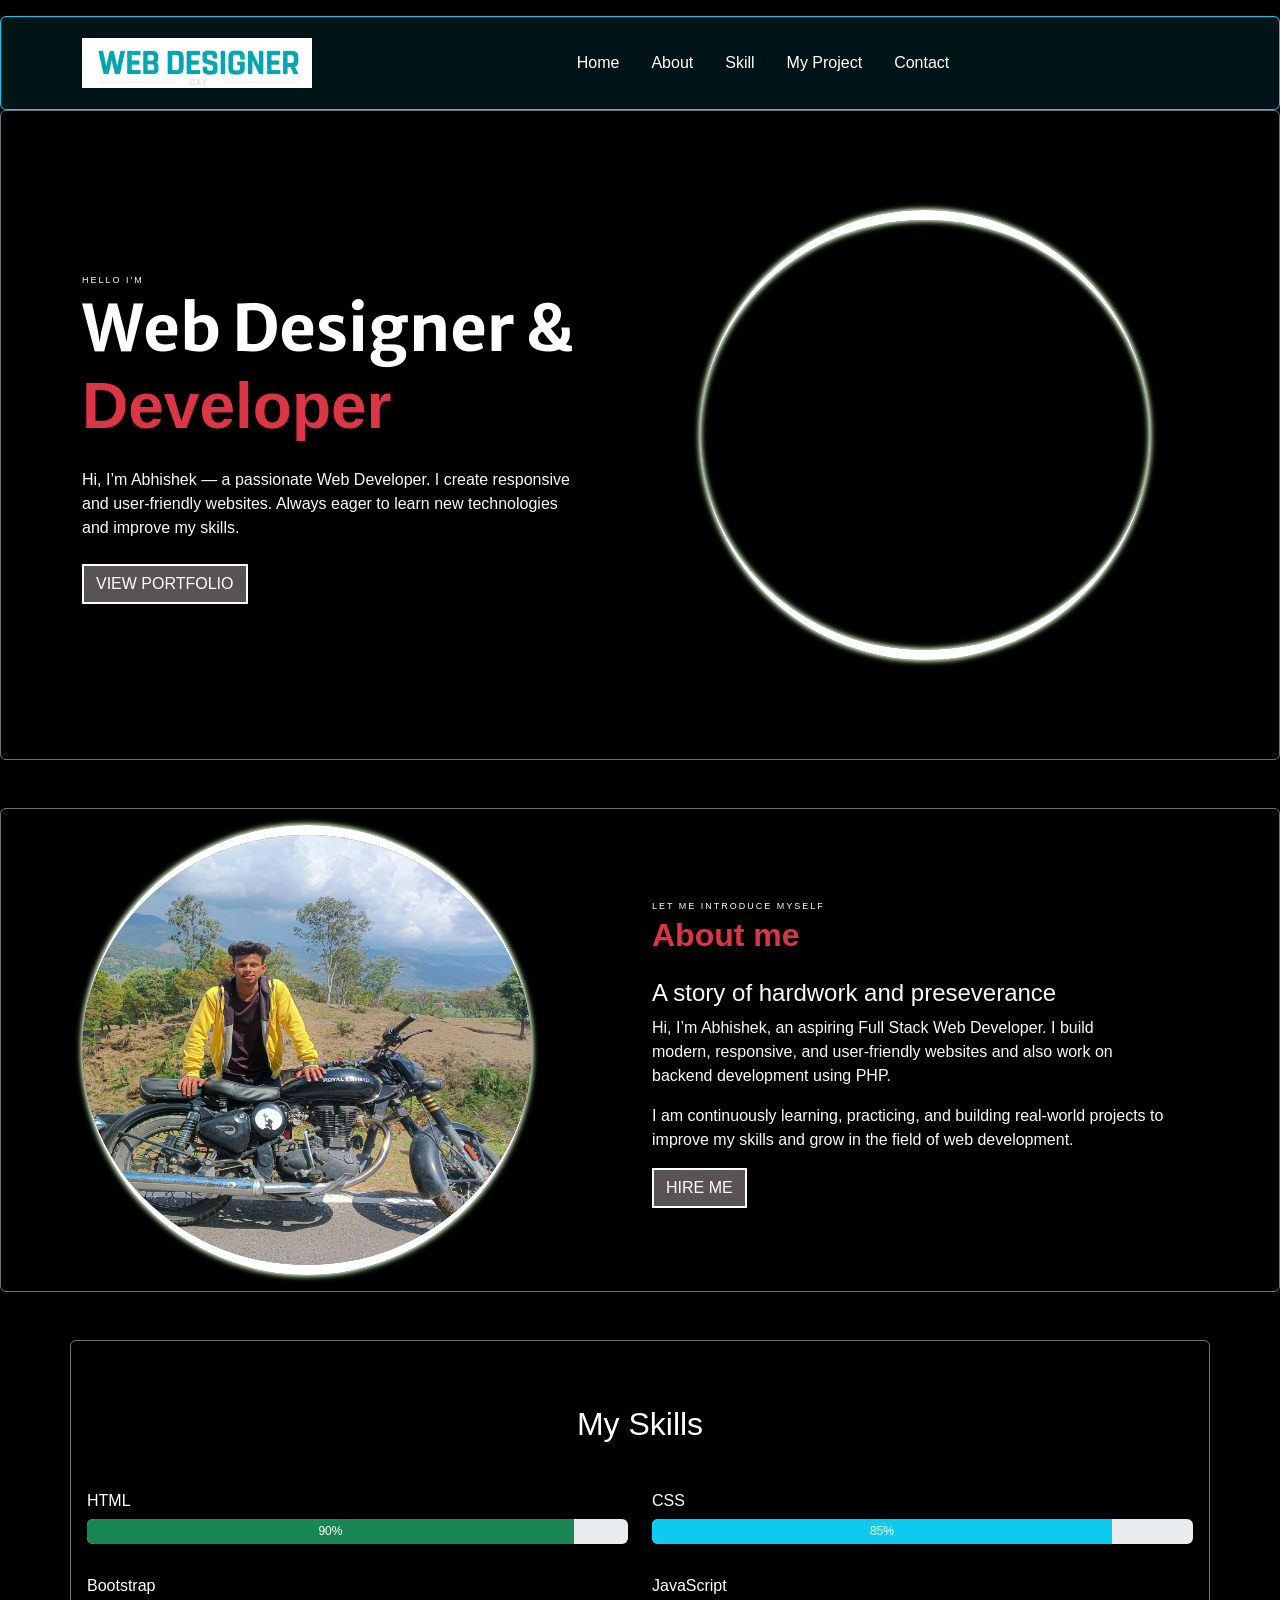
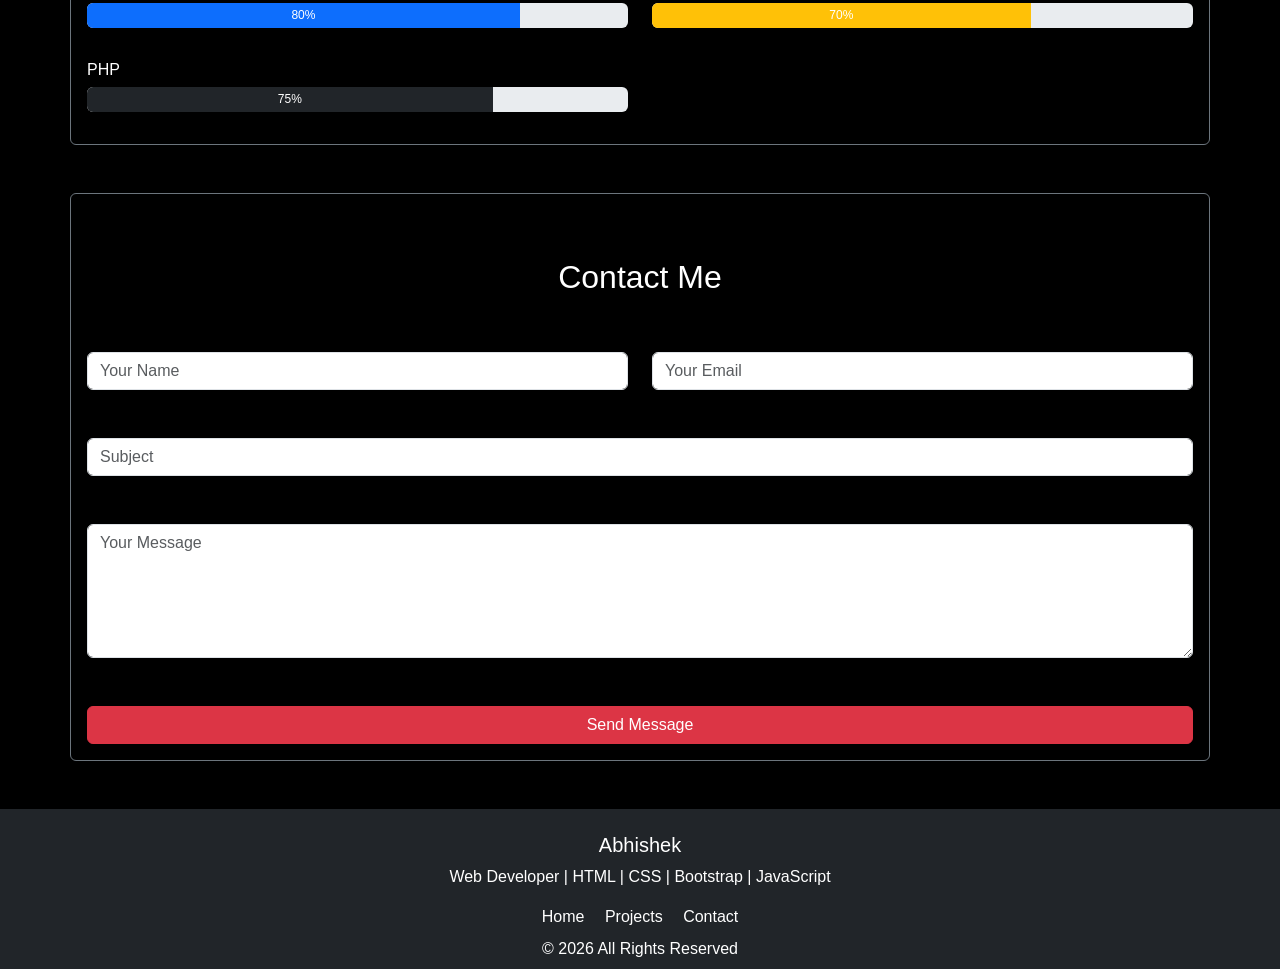
==== index.html @ 6edfe096 "Portfolio" ====
<!DOCTYPE html>
<html lang="en">

<head>
    <meta charset="UTF-8">
    <meta name="viewport" content="width=device-width, initial-scale=1.0">
    <title>Portfolio-Website</title>
    <link href="https://cdn.jsdelivr.net/npm/bootstrap@5.3.8/dist/css/bootstrap.min.css" rel="stylesheet"
        integrity="sha384-sRIl4kxILFvY47J16cr9ZwB07vP4J8+LH7qKQnuqkuIAvNWLzeN8tE5YBujZqJLB" crossorigin="anonymous">
    <link rel="stylesheet" href="style.css">
</head>

<body class="bg-black">

    <!--Navbar start-->
    <nav class="navbar navbar-expand-lg mt-3 py-3 px-3 bg-info bg-opacity-10 border border-1 border-info rounded">
        <div class="container">
            <a class="navbar-brand" href="#">
                <img src="images/logo.png" alt="logo" class="navbar-logo">
            </a>
            <button class="navbar-toggler" type="button" data-bs-toggle="collapse"
                data-bs-target="#navbarSupportedContent" aria-controls="navbarSupportedContent" aria-expanded="false"
                aria-label="Toggle navigation">
                <span class="navbar-toggler-icon shadow-0"></span>
            </button>
            <div class="collapse navbar-collapse" id="navbarSupportedContent">
                <ul class="navbar-nav m-auto mb-2 mb-lg-0 gap-3">
                    <li class="nav-item">
                        <a class="nav-link active text-white" aria-current="page" href="#home">Home</a>
                    </li>
                    <li class="nav-item">
                        <a class="nav-link text-white" href="#about">About</a>
                    </li>

                    <li class="nav-item">
                        <a class="nav-link text-white" href="#skill">Skill</a>
                    </li>
                    <li class="nav-item">
                        <a class="nav-link text-white" href="project.html"> My Project</a>
                    </li>
                    <li class="nav-item">
                        <a class="nav-link text-white" href="#contact">Contact</a>
                    </li>

                </ul>
            </div>
        </div>
    </nav>

    <!--section start-->
    <main>
        <section class="hero-section bg-black d-flex align-items-center border border-1 border-secondary rounded p-3 ">
            <div class="container">
                <div class="row align-items-center gap-5 gap-lg-0">
                    <div class="col-lg-6">
                        <span class="text-white text-uppercase main-txt">Hello I'm</span>
                        <h1 class="text-white fw-bold">Web Designer & <span class="text-danger">Developer</span></h1>
                        <p class="text-light my-4 para">
                            Hi, I’m Abhishek — a passionate Web Developer.
                            I create responsive and user-friendly websites.
                            Always eager to learn new technologies and improve my skills.
                        </p>
                        <a class="btn mybtn rounded-0 text-uppercase" href="#" role="button">View Portfolio</a>

                    </div>
                    <div class="col-lg-6">
                        <div class="image-container mx-auto"></div>
                    </div>
                </div>
            </div>
        </section>

        <section id="about" class="section-container border border-1 border-secondary rounded p-3 mt-5">
            <div class="container">
                <div class="row align-items-center gap-5 gap-lg-0">
                    <div class="col-lg-6 order-last order-lg-first">
                        <img src="images/bike.jpg" alt="About Me" class="about-me">
                    </div>
                    <div class="col-lg-6">
                        <span class="text-white text-uppercase main-txt">Let me introduce myself</span>
                        <h2 class="text-danger fw-bold">About me</h2>
                        <h4 class="text-light mt-4">A story of hardwork and preseverance</h4>
                        <p class="text-light para">
                            Hi, I’m Abhishek, an aspiring Full Stack Web Developer. I build modern, responsive, and
                            user-friendly websites and also work on backend development using PHP.</p>
                        <p class="text-light">
                            I am continuously learning, practicing, and building real-world projects to improve my
                            skills and grow in the field of web development.
                        </p>
                        <a class="btn mybtn rounded-0 text-uppercase" href="#" role="button">Hire Me </a>

                    </div>
                </div>
            </div>
        </section>




        <!--skill section -->

        <section id="skill" class="container mt-5 border border-1 border-secondary rounded p-3 ">
            <h2 class="text-center mb-4 text-white mt-5">My Skills</h2>

            <div class="row">

                <!-- Skill 1 -->
                <div class="col-md-6 mb-3 mt-4">
                    <h6 class="text-white">HTML</h6>
                    <div class="progress" style="height: 25px;">
                        <div class="progress-bar bg-success" style="width: 90%">90%</div>
                    </div>
                </div>

                <!-- Skill 2 -->
                <div class="col-md-6 mb-3 mt-4">
                    <h6 class="text-white">CSS</h6>
                    <div class="progress" style="height: 25px;">
                        <div class="progress-bar bg-info" style="width: 85%">85%</div>
                    </div>
                </div>

                <!-- Skill 3 -->
                <div class="col-md-6 mb-3 mt-3">
                    <h6 class="text-white">Bootstrap</h6>
                    <div class="progress" style="height: 25px;">
                        <div class="progress-bar bg-primary" style="width: 80%">80%</div>
                    </div>
                </div>

                <!-- Skill 4 -->
                <div class="col-md-6 mb-3 mt-3">
                    <h6 class="text-white">JavaScript</h6>
                    <div class="progress" style="height: 25px;">
                        <div class="progress-bar bg-warning" style="width: 70%">70%</div>
                    </div>
                </div>

                <!-- Skill 5 -->
                <div class="col-md-6 mb-3 mt-3">
                    <h6 class="text-white">PHP</h6>
                    <div class="progress" style="height: 25px;">
                        <div class="progress-bar bg-dark" style="width: 75%">75%</div>
                    </div>
                </div>



            </div>
        </section>





        <!--Form Section-->


        <section id="contact" class="container mt-5 border border-1 border-secondary rounded p-3">
            <h2 class="text-center mt-5  text-white">Contact Me</h2>
<form action="https://formsubmit.co/jaswala812@gmail.com" method="POST">

    <div class="row">
        <div class="col-md-6 mt-5">
            <input type="text" name="name" class="form-control" placeholder="Your Name" required>
        </div>

        <div class="col-md-6 mt-5">
            <input type="email" name="email" class="form-control" placeholder="Your Email" required>
        </div>
    </div>

    <div class="mt-5">
        <input type="text" name="subject" class="form-control" placeholder="Subject" required>
    </div>

    <div class="mt-5">
        <textarea name="message" class="form-control" rows="5" placeholder="Your Message" required></textarea>
    </div>

    <!-- 🔥 IMPORTANT hidden inputs -->
    <input type="hidden" name="_captcha" value="false">
    <input type="hidden" name="_template" value="table">
    <input type="hidden" name="_next" value="https://your-site.netlify.app/thankyou.html">

    <button type="submit" class="btn btn-danger w-100 mt-5">Send Message</button>

</form>
        </section>




        <!--footer-->
        <footer class="bg-dark text-white pt-4 pb-2 mt-5">
            <div class="container text-center">

                <h5>Abhishek</h5>
                <p>Web Developer | HTML | CSS | Bootstrap | JavaScript</p>

                <div class="mb-2">
                    <a href="#" class="text-white me-3">Home</a>
                    <a href="#" class="text-white me-3">Projects</a>
                    <a href="#" class="text-white">Contact</a>
                </div>

                <p class="mb-0">© 2026 All Rights Reserved</p>

            </div>
        </footer>
    </main>


    <script src="https://cdn.jsdelivr.net/npm/@popperjs/core@2.11.8/dist/umd/popper.min.js"
        integrity="sha384-I7E8VVD/ismYTF4hNIPjVp/Zjvgyol6VFvRkX/vR+Vc4jQkC+hVqc2pM8ODewa9r"
        crossorigin="anonymous"></script>
    <script src="https://cdn.jsdelivr.net/npm/bootstrap@5.3.8/dist/js/bootstrap.min.js"
        integrity="sha384-G/EV+4j2dNv+tEPo3++6LCgdCROaejBqfUeNjuKAiuXbjrxilcCdDz6ZAVfHWe1Y"
        crossorigin="anonymous"></script>
</body>

</html>
---- style.css ----
@import url('https://fonts.googleapis.com/css2?family=Merriweather+Sans:ital,wght@0,300..800;1,300..800&display=swap');

* {
    font-family: "poppins", sans-serif;
    /* border: 1px solid white;*/
}

li {
    list-style: none;
}

a {
    text-decoration: none;
}



.navbar-logo {
    width: 230px;
    height: 50px;
}

.mybtn {
    border: 2px solid white;
    background: rgb(90, 83, 83);
    color: white;
}

.mybtn:hover {
    background: transparent;
    color: rgb(24, 78, 110);
}

.image-container {

    width: 450px;
    height: 450px;
    border-radius: 50%;
    border-top: 10px solid white;
    border-bottom: 10px solid white;
    background-image: url("images/front.jpg");
    background-position: center;
    background-size: 112%;
    box-shadow: 0 0 5px white, inset 0 0 5px white, 0 0 7px rgb(175, 234, 147), inset 0 0 7px rgb(175, 234, 147)
}

.hero-section {
    height: 650px;
}

h1 {
    font-size: 4rem;
    font-family: "Merriweather Sans", sans-serif;
}

.para {
    max-width: 500px;
}

.main-txt {
    letter-spacing: 2px;
    font-size: 9px;
}

.about-me {
    width: 450px;
    height: 450px;
    border-radius: 50%;
}

.about-me {

    width: 450px;
    height: 450px;
    border-radius: 50%;
    border-top: 10px solid white;
    border-bottom: 10px solid white;
    background-image: url("images/bike.jpg");
    background-position: center;
    background-size: 112%;
    box-shadow: 0 0 5px white, inset 0 0 5px white, 0 0 7px rgb(175, 234, 147), inset 0 0 7px rgb(175, 234, 147)
}

.section-container {
    padding-block: 50px;
}

html {
    scroll-behavior: smooth;
}










@media screen and (max-width: 680px) {
    h1 {
        font-size: 2.8rem;
    }

    .image-container {
        width: 20rem;
        height: 20rem;
    }

    .hero-section {
        min-height: 72vh;
    }

    .about-me {
        width: 20rem;
        height: 20rem;
    }
}
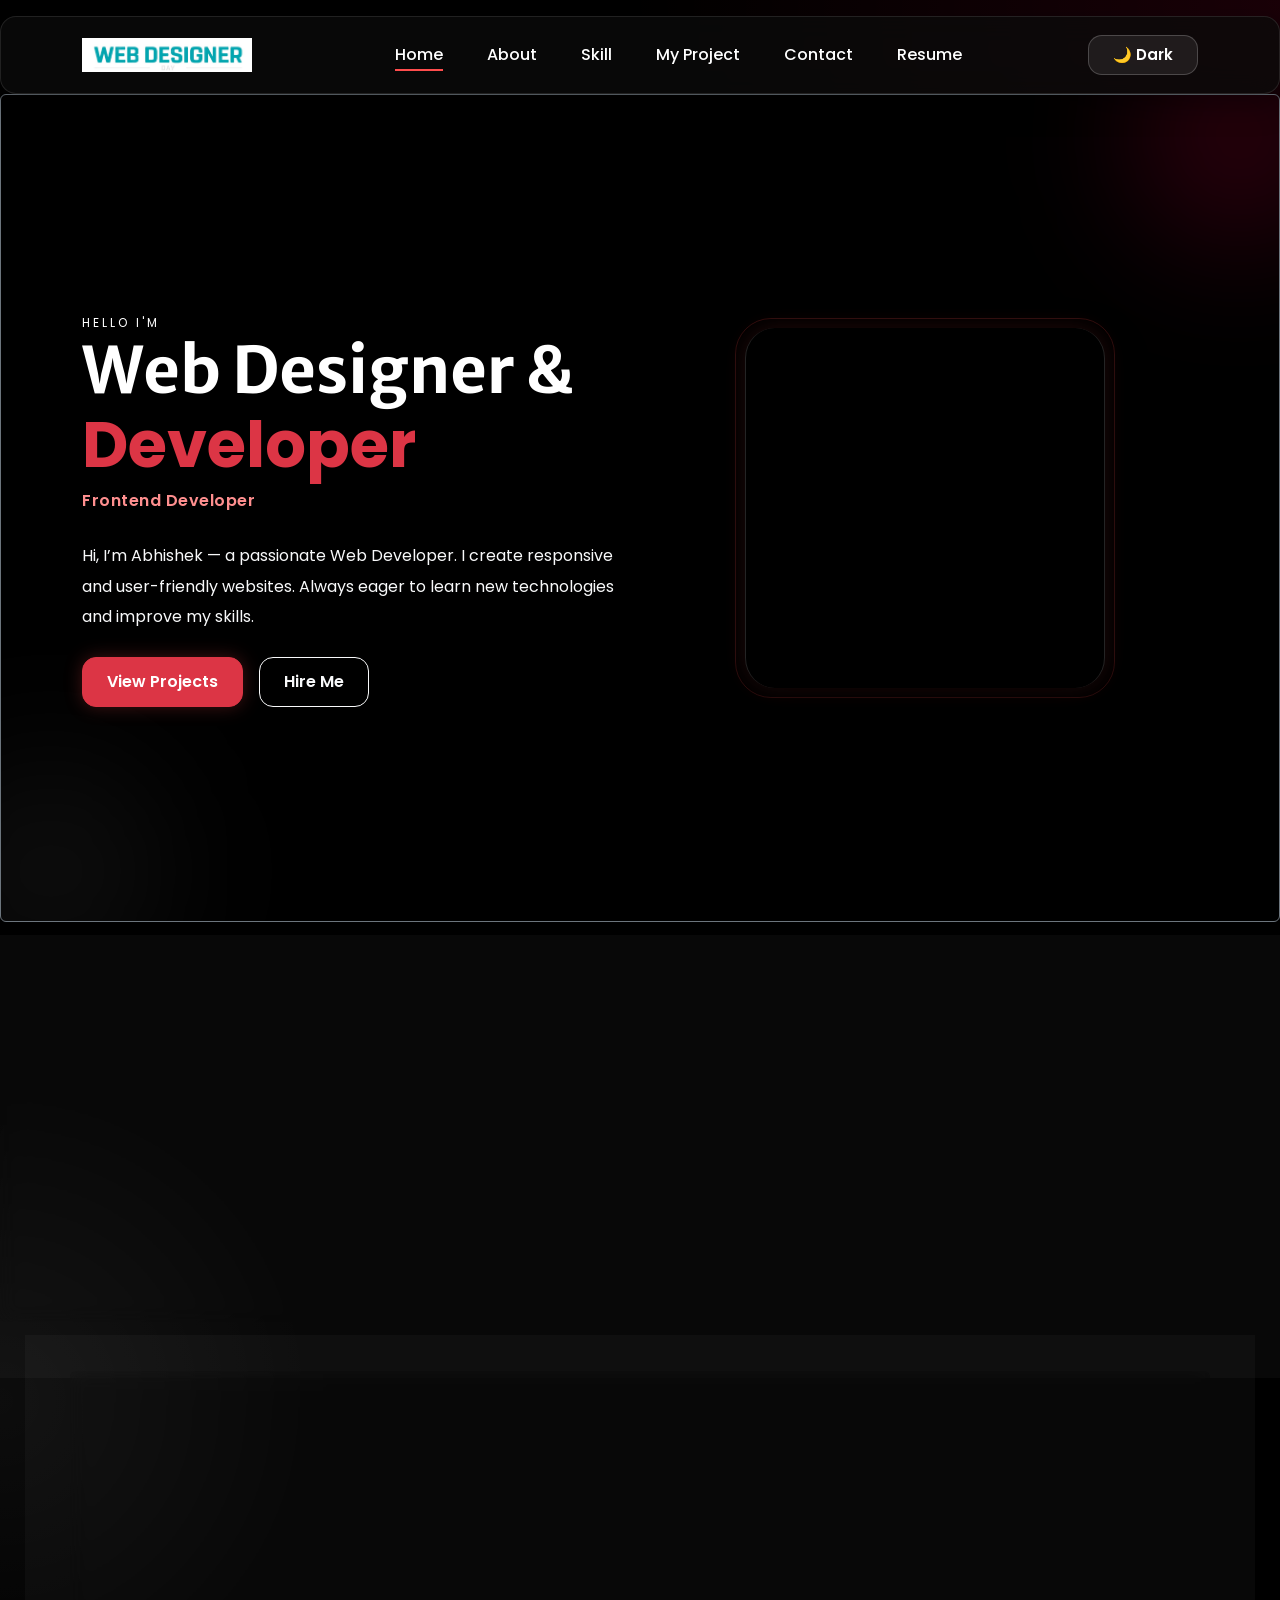
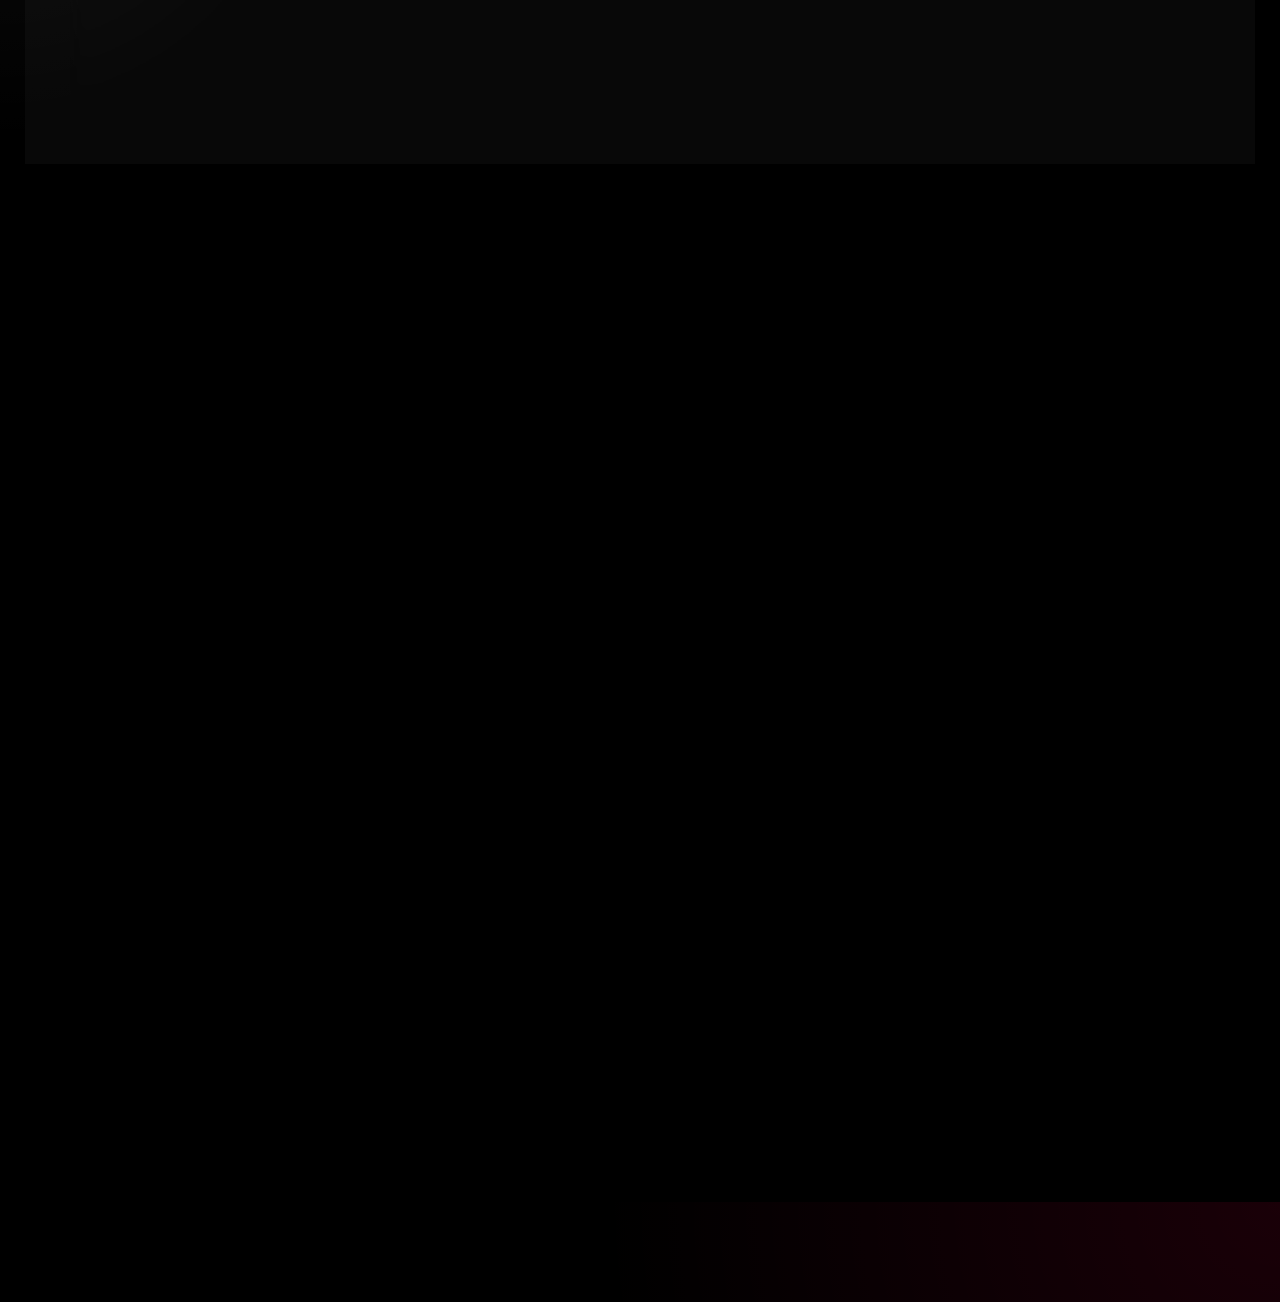
==== commit 1235573b: "My-Portfolio" ====
--- a/index.html
+++ b/index.html
@@ -5,218 +5,522 @@
     <meta charset="UTF-8">
     <meta name="viewport" content="width=device-width, initial-scale=1.0">
     <title>Portfolio-Website</title>
+
     <link href="https://cdn.jsdelivr.net/npm/bootstrap@5.3.8/dist/css/bootstrap.min.css" rel="stylesheet"
         integrity="sha384-sRIl4kxILFvY47J16cr9ZwB07vP4J8+LH7qKQnuqkuIAvNWLzeN8tE5YBujZqJLB" crossorigin="anonymous">
+
+    <!-- AOS Animation CSS -->
+    <link href="https://unpkg.com/aos@2.3.1/dist/aos.css" rel="stylesheet">
+
     <link rel="stylesheet" href="style.css">
+
+    <style>
+        /* Light Mode */
+        body.light-mode {
+            background-color: white !important;
+        }
+
+        body.light-mode .text-white,
+        body.light-mode .text-light {
+            color: black !important;
+        }
+
+        body.light-mode .border-secondary {
+            border-color: black !important;
+        }
+
+        body.light-mode footer {
+            background-color: #f1f1f1 !important;
+            color: black !important;
+        }
+
+        body.light-mode footer a {
+            color: black !important;
+        }
+    </style>
+
 </head>
 
-<body class="bg-black">
+<body class="bg-black home-page">
 
     <!--Navbar start-->
-    <nav class="navbar navbar-expand-lg mt-3 py-3 px-3 bg-info bg-opacity-10 border border-1 border-info rounded">
+    <nav class="navbar navbar-expand-lg sticky-top mt-3 px-3 py-3 rounded-4 navbar-pro" data-aos="fade-down">
         <div class="container">
-            <a class="navbar-brand" href="#">
+
+            <!-- Logo -->
+            <a class="navbar-brand d-flex align-items-center" href="#home">
                 <img src="images/logo.png" alt="logo" class="navbar-logo">
             </a>
-            <button class="navbar-toggler" type="button" data-bs-toggle="collapse"
+
+            <!-- Mobile Toggle -->
+            <button class="navbar-toggler border-0 text-white" type="button" data-bs-toggle="collapse"
                 data-bs-target="#navbarSupportedContent" aria-controls="navbarSupportedContent" aria-expanded="false"
                 aria-label="Toggle navigation">
-                <span class="navbar-toggler-icon shadow-0"></span>
+                <span class="navbar-toggler-icon"></span>
             </button>
+
+            <!-- Navbar Links -->
             <div class="collapse navbar-collapse" id="navbarSupportedContent">
-                <ul class="navbar-nav m-auto mb-2 mb-lg-0 gap-3">
+                <ul class="navbar-nav m-auto mb-2 mb-lg-0 gap-3 text-center">
+
                     <li class="nav-item">
-                        <a class="nav-link active text-white" aria-current="page" href="#home">Home</a>
+                        <a class="nav-link nav-pro-link active" href="#home">Home</a>
                     </li>
+
                     <li class="nav-item">
-                        <a class="nav-link text-white" href="#about">About</a>
+                        <a class="nav-link nav-pro-link" href="#about">About</a>
                     </li>
 
                     <li class="nav-item">
-                        <a class="nav-link text-white" href="#skill">Skill</a>
+                        <a class="nav-link nav-pro-link" href="#skill">Skill</a>
                     </li>
+
                     <li class="nav-item">
-                        <a class="nav-link text-white" href="project.html"> My Project</a>
+                        <a class="nav-link nav-pro-link" href="project.html">My Project</a>
                     </li>
+
                     <li class="nav-item">
-                        <a class="nav-link text-white" href="#contact">Contact</a>
+                        <a class="nav-link nav-pro-link" href="#contact">Contact</a>
                     </li>
 
+                    <li class="nav-item">
+                        <a class="nav-link nav-pro-link" href="#resume">Resume</a>
+                    </li>
+
                 </ul>
+
+                <!-- Dark / Light Mode Button -->
+                <button id="themeBtn" class="btn theme-btn px-4 py-2">
+                    🌙 Dark
+                </button>
+
             </div>
         </div>
     </nav>
 
     <!--section start-->
     <main>
-        <section class="hero-section bg-black d-flex align-items-center border border-1 border-secondary rounded p-3 ">
+
+        <section id="home"
+            class="hero-section bg-black d-flex align-items-center border border-1 border-secondary rounded p-3"
+            data-aos="fade-up">
             <div class="container">
                 <div class="row align-items-center gap-5 gap-lg-0">
-                    <div class="col-lg-6">
+
+                    <div class="col-lg-6 hero-text-box" data-aos="fade-right">
                         <span class="text-white text-uppercase main-txt">Hello I'm</span>
                         <h1 class="text-white fw-bold">Web Designer & <span class="text-danger">Developer</span></h1>
+
+                        <div class="typing-text mb-3" id="typingText"></div>
+
                         <p class="text-light my-4 para">
                             Hi, I’m Abhishek — a passionate Web Developer.
                             I create responsive and user-friendly websites.
                             Always eager to learn new technologies and improve my skills.
                         </p>
-                        <a class="btn mybtn rounded-0 text-uppercase" href="#" role="button">View Portfolio</a>
-
-                    </div>
-                    <div class="col-lg-6">
-                        <div class="image-container mx-auto"></div>
-                    </div>
+
+                        <div class="hero-btns mt-4 d-flex flex-wrap gap-3">
+                            <a href="project.html" class="btn btn-danger hero-main-btn">View Projects</a>
+                            <a href="#contact" class="btn btn-outline-light hero-outline-btn">Hire Me</a>
+                        </div>
+                    </div>
+
+                    <div class="col-lg-6" data-aos="fade-left">
+                        <div class="hero-image-wrap">
+                            <div class="image-container mx-auto"></div>
+                        </div>
+                    </div>
+
                 </div>
             </div>
         </section>
 
-        <section id="about" class="section-container border border-1 border-secondary rounded p-3 mt-5">
+        <section id="about" class="section-container border border-1 border-secondary rounded p-3 mt-5"
+            data-aos="fade-up">
             <div class="container">
                 <div class="row align-items-center gap-5 gap-lg-0">
-                    <div class="col-lg-6 order-last order-lg-first">
-                        <img src="images/bike.jpg" alt="About Me" class="about-me">
-                    </div>
-                    <div class="col-lg-6">
+
+                    <div class="col-lg-6 order-last order-lg-first text-center" data-aos="zoom-in">
+                        <img src="images/waterfall.jpg" alt="About Me" class="about-me">
+                    </div>
+
+                    <div class="col-lg-6" data-aos="fade-up">
                         <span class="text-white text-uppercase main-txt">Let me introduce myself</span>
                         <h2 class="text-danger fw-bold">About me</h2>
-                        <h4 class="text-light mt-4">A story of hardwork and preseverance</h4>
+                        <h4 class="text-light mt-4">A story of hard work and perseverance</h4>
                         <p class="text-light para">
                             Hi, I’m Abhishek, an aspiring Full Stack Web Developer. I build modern, responsive, and
-                            user-friendly websites and also work on backend development using PHP.</p>
+                            user-friendly websites and also work on backend development using PHP.
+                        </p>
                         <p class="text-light">
                             I am continuously learning, practicing, and building real-world projects to improve my
                             skills and grow in the field of web development.
                         </p>
-                        <a class="btn mybtn rounded-0 text-uppercase" href="#" role="button">Hire Me </a>
-
-                    </div>
+                    </div>
+
                 </div>
             </div>
         </section>
 
-
-
-
         <!--skill section -->
-
-        <section id="skill" class="container mt-5 border border-1 border-secondary rounded p-3 ">
-            <h2 class="text-center mb-4 text-white mt-5">My Skills</h2>
-
-            <div class="row">
+        <section id="skill" class="container mt-5 border border-1 border-secondary rounded p-4 skill-section"
+            data-aos="fade-up">
+
+            <h2 class="text-center mb-5 text-white mt-4" data-aos="fade-down">
+                My Skills
+            </h2>
+
+            <div class="row g-4">
 
                 <!-- Skill 1 -->
-                <div class="col-md-6 mb-3 mt-4">
-                    <h6 class="text-white">HTML</h6>
-                    <div class="progress" style="height: 25px;">
-                        <div class="progress-bar bg-success" style="width: 90%">90%</div>
+                <div class="col-md-6" data-aos="fade-right">
+                    <div class="d-flex justify-content-between align-items-center mb-2">
+                        <h6 class="text-white m-0">HTML</h6>
+                        <span class="text-light small">90%</span>
+                    </div>
+
+                    <div class="progress skill-progress">
+                        <div class="progress-bar bg-success skill-bar" data-width="90"></div>
                     </div>
                 </div>
 
                 <!-- Skill 2 -->
-                <div class="col-md-6 mb-3 mt-4">
-                    <h6 class="text-white">CSS</h6>
-                    <div class="progress" style="height: 25px;">
-                        <div class="progress-bar bg-info" style="width: 85%">85%</div>
+                <div class="col-md-6" data-aos="fade-left">
+                    <div class="d-flex justify-content-between align-items-center mb-2">
+                        <h6 class="text-white m-0">CSS</h6>
+                        <span class="text-light small">85%</span>
+                    </div>
+
+                    <div class="progress skill-progress">
+                        <div class="progress-bar bg-info skill-bar" data-width="85"></div>
                     </div>
                 </div>
 
                 <!-- Skill 3 -->
-                <div class="col-md-6 mb-3 mt-3">
-                    <h6 class="text-white">Bootstrap</h6>
-                    <div class="progress" style="height: 25px;">
-                        <div class="progress-bar bg-primary" style="width: 80%">80%</div>
+                <div class="col-md-6" data-aos="fade-right">
+                    <div class="d-flex justify-content-between align-items-center mb-2">
+                        <h6 class="text-white m-0">Bootstrap</h6>
+                        <span class="text-light small">80%</span>
+                    </div>
+
+                    <div class="progress skill-progress">
+                        <div class="progress-bar bg-primary skill-bar" data-width="80"></div>
                     </div>
                 </div>
 
                 <!-- Skill 4 -->
-                <div class="col-md-6 mb-3 mt-3">
-                    <h6 class="text-white">JavaScript</h6>
-                    <div class="progress" style="height: 25px;">
-                        <div class="progress-bar bg-warning" style="width: 70%">70%</div>
+                <div class="col-md-6" data-aos="fade-left">
+                    <div class="d-flex justify-content-between align-items-center mb-2">
+                        <h6 class="text-white m-0">JavaScript</h6>
+                        <span class="text-light small">70%</span>
+                    </div>
+
+                    <div class="progress skill-progress">
+                        <div class="progress-bar bg-warning text-dark skill-bar" data-width="70"></div>
                     </div>
                 </div>
 
                 <!-- Skill 5 -->
-                <div class="col-md-6 mb-3 mt-3">
-                    <h6 class="text-white">PHP</h6>
-                    <div class="progress" style="height: 25px;">
-                        <div class="progress-bar bg-dark" style="width: 75%">75%</div>
-                    </div>
-                </div>
-
-
+                <div class="col-md-6" data-aos="fade-right">
+                    <div class="d-flex justify-content-between align-items-center mb-2">
+                        <h6 class="text-white m-0">PHP</h6>
+                        <span class="text-light small">75%</span>
+                    </div>
+
+                    <div class="progress skill-progress">
+                        <div class="progress-bar bg-danger skill-bar" data-width="75"></div>
+                    </div>
+                </div>
 
             </div>
         </section>
 
-
-
-
+        <!-- Projects Section -->
+     
+
+        <!--resume pdf download button-->
+        <section id="resume" class="container mt-5 border border-1 border-secondary rounded p-4 resume-box"
+            data-aos="fade-up">
+
+            <h2 class="text-center text-white mt-4 mb-4" data-aos="fade-down">
+                My Resume
+            </h2>
+
+            <p class="text-center text-light mb-4">
+                You can download my resume in PDF format by clicking the button below.
+            </p>
+
+            <div class="text-center">
+                <a href="resume.pdf" download class="btn btn-danger px-5 py-2 resume-btn">
+                    📄 Download Resume
+                </a>
+            </div>
+
+        </section>
 
         <!--Form Section-->
-
-
-        <section id="contact" class="container mt-5 border border-1 border-secondary rounded p-3">
-            <h2 class="text-center mt-5  text-white">Contact Me</h2>
-<form action="https://formsubmit.co/jaswala812@gmail.com" method="POST">
-
-    <div class="row">
-        <div class="col-md-6 mt-5">
-            <input type="text" name="name" class="form-control" placeholder="Your Name" required>
-        </div>
-
-        <div class="col-md-6 mt-5">
-            <input type="email" name="email" class="form-control" placeholder="Your Email" required>
-        </div>
-    </div>
-
-    <div class="mt-5">
-        <input type="text" name="subject" class="form-control" placeholder="Subject" required>
-    </div>
-
-    <div class="mt-5">
-        <textarea name="message" class="form-control" rows="5" placeholder="Your Message" required></textarea>
-    </div>
-
-    <!-- 🔥 IMPORTANT hidden inputs -->
-    <input type="hidden" name="_captcha" value="false">
-    <input type="hidden" name="_template" value="table">
-    <input type="hidden" name="_next" value="https://your-site.netlify.app/thankyou.html">
-
-    <button type="submit" class="btn btn-danger w-100 mt-5">Send Message</button>
-
-</form>
+        <section id="contact" class="container mt-5 border border-1 border-secondary rounded p-4 contact-box-main"
+            data-aos="fade-up">
+
+            <h2 class="text-center mt-4 text-white">Contact Me</h2>
+
+            <p class="text-center text-secondary mb-4">
+                I’m open to job opportunities, freelance work, and collaborations.
+            </p>
+
+            <div class="row g-4">
+
+                <!-- LEFT SIDE (CONTACT INFO) -->
+                <div class="col-md-4">
+
+                    <div class="p-3 rounded-4 mb-3 contact-info-box">
+                        <h6 class="text-white">📧 Email</h6>
+                        <a href="mailto:jaswala812@gmail.com" class="text-decoration-none text-light">
+                            jaswala812@gmail.com
+                        </a>
+                    </div>
+
+                    <div class="p-3 rounded-4 mb-3 contact-info-box">
+                        <h6 class="text-white">📱 Phone</h6>
+                        <a href="tel:+919817388408" class="text-decoration-none text-light">
+                            +91 9817388408
+                        </a>
+                    </div>
+
+                    <div class="p-3 rounded-4 mb-3 contact-info-box">
+                        <h6 class="text-white">📍 Location</h6>
+                        <span class="text-light">Chandigarh / Mohali</span>
+                    </div>
+
+                    <!-- SOCIAL BUTTONS -->
+                    <div class="mt-3">
+                        <a href="https://www.linkedin.com/in/abhishek-jaswal-63b2b83b9" target="_blank"
+                            class="btn btn-primary w-100 mb-2 social-btn-custom">LinkedIn</a>
+
+                        <!-- WHATSAPP BUTTON -->
+                        <a href="https://wa.me/919817388408" target="_blank"
+                            class="btn btn-success w-100 social-btn-custom">WhatsApp</a>
+                    </div>
+
+                </div>
+
+                <!-- RIGHT SIDE (FORM - YOUR ORIGINAL) -->
+                <div class="col-md-8">
+
+                    <form action="https://formsubmit.co/jaswala812@gmail.com" method="POST"
+                        class="p-5 rounded-4 shadow-lg contact-form-custom">
+
+                        <div class="row g-4">
+
+                            <!-- Name + Email -->
+                            <div class="col-md-6">
+                                <input type="text" name="name" class="form-control mb-4" placeholder="Your Name"
+                                    required>
+
+                                <input type="email" name="email" class="form-control" placeholder="Your Email" required>
+                            </div>
+
+                            <!-- Subject + Message -->
+                            <div class="col-md-6">
+                                <input type="text" name="subject" class="form-control mb-4" placeholder="Subject"
+                                    required>
+
+                                <textarea name="message" class="form-control" rows="4" placeholder="Your Message"
+                                    required></textarea>
+                            </div>
+
+                        </div>
+
+                        <!-- Hidden inputs (IMPORTANT - same as yours) -->
+                        <input type="hidden" name="_captcha" value="false">
+                        <input type="hidden" name="_template" value="table">
+                        <input type="hidden" name="_next"
+                            value="https://codeabhishek1832.github.io/Portfolio-Website/thankyou.html">
+
+                        <button type="submit" class="btn btn-danger w-100 mt-5 send-btn-custom">
+                            Send Message
+                        </button>
+
+                    </form>
+
+                </div>
+
+            </div>
         </section>
 
-
-
-
         <!--footer-->
-        <footer class="bg-dark text-white pt-4 pb-2 mt-5">
+        <footer class="bg-dark text-white pt-4 pb-2 mt-5" data-aos="fade-up">
             <div class="container text-center">
 
                 <h5>Abhishek</h5>
                 <p>Web Developer | HTML | CSS | Bootstrap | JavaScript</p>
 
                 <div class="mb-2">
-                    <a href="#" class="text-white me-3">Home</a>
-                    <a href="#" class="text-white me-3">Projects</a>
-                    <a href="#" class="text-white">Contact</a>
+                    <a href="#home" class="text-white me-3 footer-link-custom">Home</a>
+                    <a href="project.html" class="text-white me-3 footer-link-custom">Projects</a>
+                    <a href="#contact" class="text-white footer-link-custom">Contact</a>
                 </div>
 
                 <p class="mb-0">© 2026 All Rights Reserved</p>
 
             </div>
         </footer>
+
     </main>
 
+    <!-- Scroll Top Button -->
+    <button id="scrollTopBtn" class="scroll-top-btn">↑</button>
 
     <script src="https://cdn.jsdelivr.net/npm/@popperjs/core@2.11.8/dist/umd/popper.min.js"
         integrity="sha384-I7E8VVD/ismYTF4hNIPjVp/Zjvgyol6VFvRkX/vR+Vc4jQkC+hVqc2pM8ODewa9r"
         crossorigin="anonymous"></script>
+
     <script src="https://cdn.jsdelivr.net/npm/bootstrap@5.3.8/dist/js/bootstrap.min.js"
         integrity="sha384-G/EV+4j2dNv+tEPo3++6LCgdCROaejBqfUeNjuKAiuXbjrxilcCdDz6ZAVfHWe1Y"
         crossorigin="anonymous"></script>
+
+    <!-- AOS Animation JS -->
+    <script src="https://unpkg.com/aos@2.3.1/dist/aos.js"></script>
+
+    <script>
+        // AOS Init
+        AOS.init({
+            duration: 1000,
+            once: true,
+            offset: 80
+        });
+
+        // Dark / Light Mode Toggle
+        let themeBtn = document.getElementById("themeBtn");
+        let body = document.body;
+
+        // Load saved theme
+        if (localStorage.getItem("theme") === "light") {
+            body.classList.add("light-mode");
+            themeBtn.innerHTML = "☀️ Light";
+        }
+
+        themeBtn.addEventListener("click", function () {
+            body.classList.toggle("light-mode");
+
+            if (body.classList.contains("light-mode")) {
+                themeBtn.innerHTML = "☀️ Light";
+                localStorage.setItem("theme", "light");
+            } else {
+                themeBtn.innerHTML = "🌙 Dark";
+                localStorage.setItem("theme", "dark");
+            }
+        });
+    </script>
+
+    <script>
+        document.addEventListener("DOMContentLoaded", function () {
+
+            let skillBars = document.querySelectorAll(".skill-bar");
+
+            function animateSkills() {
+                skillBars.forEach(bar => {
+                    let width = bar.getAttribute("data-width");
+                    bar.style.width = width + "%";
+                });
+            }
+
+            // Animate when section visible
+            let skillSection = document.querySelector("#skill");
+
+            let observer = new IntersectionObserver(entries => {
+                if (entries[0].isIntersecting) {
+                    animateSkills();
+                }
+            }, { threshold: 0.4 });
+
+            observer.observe(skillSection);
+        });
+    </script>
+
+    <script>
+        const sections = document.querySelectorAll("section[id]");
+        const navLinks = document.querySelectorAll(".nav-pro-link");
+
+        function setActiveLink() {
+            let scrollY = window.pageYOffset;
+
+            sections.forEach(section => {
+                const sectionHeight = section.offsetHeight;
+                const sectionTop = section.offsetTop - 140;
+                const sectionId = section.getAttribute("id");
+
+                if (scrollY >= sectionTop && scrollY < sectionTop + sectionHeight) {
+                    navLinks.forEach(link => link.classList.remove("active"));
+                    const activeLink = document.querySelector('.nav-pro-link[href="#' + sectionId + '"]');
+                    if (activeLink) {
+                        activeLink.classList.add("active");
+                    }
+                }
+            });
+        }
+
+        window.addEventListener("scroll", setActiveLink);
+        window.addEventListener("load", setActiveLink);
+    </script>
+
+    <script>
+        const typingText = document.getElementById("typingText");
+        const words = [
+            "Frontend Developer",
+            "Responsive Website Creator",
+            "Creative Web Designer",
+            "PHP Learner"
+        ];
+
+        let wordIndex = 0;
+        let charIndex = 0;
+        let isDeleting = false;
+
+        function typeEffect() {
+            const currentWord = words[wordIndex];
+            let displayText = currentWord.substring(0, charIndex);
+            typingText.textContent = displayText;
+
+            if (!isDeleting && charIndex < currentWord.length) {
+                charIndex++;
+                setTimeout(typeEffect, 90);
+            } else if (isDeleting && charIndex > 0) {
+                charIndex--;
+                setTimeout(typeEffect, 50);
+            } else {
+                isDeleting = !isDeleting;
+
+                if (!isDeleting) {
+                    wordIndex = (wordIndex + 1) % words.length;
+                }
+
+                setTimeout(typeEffect, 900);
+            }
+        }
+
+        typeEffect();
+    </script>
+
+    <script>
+        const scrollTopBtn = document.getElementById("scrollTopBtn");
+
+        window.addEventListener("scroll", function () {
+            if (window.scrollY > 300) {
+                scrollTopBtn.style.display = "flex";
+            } else {
+                scrollTopBtn.style.display = "none";
+            }
+        });
+
+        scrollTopBtn.addEventListener("click", function () {
+            window.scrollTo({
+                top: 0,
+                behavior: "smooth"
+            });
+        });
+    </script>
+
 </body>
 
 </html>
--- a/style.css
+++ b/style.css
@@ -1,8 +1,16 @@
-@import url('https://fonts.googleapis.com/css2?family=Merriweather+Sans:ital,wght@0,300..800;1,300..800&display=swap');
+@import url('https://fonts.googleapis.com/css2?family=Merriweather+Sans:wght@300;400;500;600;700;800&display=swap');
+@import url('https://fonts.googleapis.com/css2?family=Poppins:wght@300;400;500;600;700&display=swap');
 
 * {
-    font-family: "poppins", sans-serif;
-    /* border: 1px solid white;*/
+    font-family: "Poppins", sans-serif;
+    box-sizing: border-box;
+    margin: 0;
+    padding: 0;
+}
+
+/* IMPORTANT FIX */
+body {
+    overflow-x: hidden;
 }
 
 li {
@@ -13,13 +21,61 @@
     text-decoration: none;
 }
 
-
-
+html {
+    scroll-behavior: smooth;
+}
+
+/* ===================================== */
+/* 🔥 Premium Navbar */
+/* ===================================== */
+.navbar-pro {
+    background: linear-gradient(90deg, rgba(0, 0, 0, 0.9), rgba(15, 15, 15, 0.9));
+    border: 1px solid rgba(255, 255, 255, 0.12);
+    backdrop-filter: blur(12px);
+    box-shadow: 0px 8px 25px rgba(0, 0, 0, 0.5);
+}
+
+/* Logo */
 .navbar-logo {
-    width: 230px;
-    height: 50px;
-}
-
+    width: 170px;
+    height: auto;
+}
+
+/* Navbar Links */
+.nav-pro-link {
+    color: white !important;
+    font-size: 16px;
+    font-weight: 500;
+    padding: 8px 14px !important;
+    border-radius: 12px;
+    transition: 0.3s;
+}
+
+.nav-pro-link:hover {
+    background: rgba(255, 0, 0, 0.18);
+    color: #ff4d4d !important;
+}
+
+/* Theme Button */
+.theme-btn {
+    border-radius: 14px;
+    font-weight: 600;
+    font-size: 15px;
+    border: 1px solid rgba(255, 255, 255, 0.2);
+    background: rgba(255, 255, 255, 0.08);
+    color: white;
+    transition: 0.3s;
+}
+
+.theme-btn:hover {
+    background: rgba(255, 0, 0, 0.2);
+    border: 1px solid rgba(255, 0, 0, 0.4);
+    color: white;
+}
+
+/* ===================================== */
+/* Button */
+/* ===================================== */
 .mybtn {
     border: 2px solid white;
     background: rgb(90, 83, 83);
@@ -31,23 +87,31 @@
     color: rgb(24, 78, 110);
 }
 
+/* ===================================== */
+/* HERO IMAGE */
+/* ===================================== */
 .image-container {
-
-    width: 450px;
-    height: 450px;
+    width: 100%;
+    max-width: 350px;
+    aspect-ratio: 1/1;
     border-radius: 50%;
     border-top: 10px solid white;
     border-bottom: 10px solid white;
-    background-image: url("images/front.jpg");
+    background-image: url("images/side.jpg");
     background-position: center;
-    background-size: 112%;
-    box-shadow: 0 0 5px white, inset 0 0 5px white, 0 0 7px rgb(175, 234, 147), inset 0 0 7px rgb(175, 234, 147)
-}
-
+    background-size: cover;
+    box-shadow: 0 0 5px white, inset 0 0 5px white,
+        0 0 7px rgb(175, 234, 147), inset 0 0 7px rgb(175, 234, 147);
+    margin: auto;
+}
+
+/* HERO FIX */
 .hero-section {
-    height: 650px;
-}
-
+    min-height: 100vh;
+    height: auto;
+}
+
+/* Heading */
 h1 {
     font-size: 4rem;
     font-family: "Merriweather Sans", sans-serif;
@@ -62,58 +126,865 @@
     font-size: 9px;
 }
 
+/* ===================================== */
+/* ABOUT IMAGE */
+/* ===================================== */
 .about-me {
-    width: 450px;
-    height: 450px;
-    border-radius: 50%;
-}
-
-.about-me {
-
-    width: 450px;
-    height: 450px;
+    width: 100%;
+    max-width: 350px;
+    aspect-ratio: 1/1;
     border-radius: 50%;
     border-top: 10px solid white;
     border-bottom: 10px solid white;
-    background-image: url("images/bike.jpg");
     background-position: center;
-    background-size: 112%;
-    box-shadow: 0 0 5px white, inset 0 0 5px white, 0 0 7px rgb(175, 234, 147), inset 0 0 7px rgb(175, 234, 147)
+    background-size: cover;
+    box-shadow: 0 0 5px white, inset 0 0 5px white,
+        0 0 7px rgb(175, 234, 147), inset 0 0 7px rgb(175, 234, 147);
+    margin: auto;
 }
 
 .section-container {
     padding-block: 50px;
 }
 
-html {
-    scroll-behavior: smooth;
-}
-
-
-
-
-
-
-
-
-
-
-@media screen and (max-width: 680px) {
+/* ===================================== */
+/* Skills Section */
+/* ===================================== */
+.skill-section {
+    background: rgba(255, 255, 255, 0.03);
+    backdrop-filter: blur(8px);
+}
+
+.skill-progress {
+    height: 18px;
+    border-radius: 20px;
+    background: rgba(255, 255, 255, 0.12);
+    overflow: hidden;
+}
+
+.skill-bar {
+    width: 0%;
+    border-radius: 20px;
+    transition: width 2s ease-in-out;
+}
+
+/* ===================================== */
+/* Projects Hover Effect */
+/* ===================================== */
+#projects .card {
+    transition: 0.4s;
+}
+
+#projects .card:hover {
+    transform: translateY(-10px);
+    box-shadow: 0px 0px 20px rgba(255, 0, 0, 0.3);
+}
+
+/* ===================================== */
+/* Light Mode CSS */
+/* ===================================== */
+body.light-mode {
+    background-color: white !important;
+}
+
+/* Text Fix */
+body.light-mode .text-white,
+body.light-mode .text-light {
+    color: black !important;
+}
+
+/* Navbar Fix */
+body.light-mode .navbar-pro {
+    background: white !important;
+    border: 1px solid rgba(0, 0, 0, 0.15);
+    box-shadow: 0px 8px 20px rgba(0, 0, 0, 0.1);
+}
+
+body.light-mode .nav-pro-link {
+    color: black !important;
+}
+
+body.light-mode .nav-pro-link:hover {
+    background: rgba(0, 123, 255, 0.15);
+    color: #007bff !important;
+}
+
+body.light-mode .theme-btn {
+    background: rgba(0, 123, 255, 0.12);
+    color: black;
+    border: 1px solid rgba(0, 123, 255, 0.3);
+}
+
+body.light-mode .theme-btn:hover {
+    background: rgba(0, 123, 255, 0.2);
+    color: black;
+}
+
+/* Border Fix */
+body.light-mode .border-secondary {
+    border-color: black !important;
+}
+
+/* Hero Fix */
+body.light-mode .hero-section {
+    background-color: white !important;
+}
+
+/* Button Fix */
+body.light-mode .mybtn {
+    border: 2px solid black;
+    background: rgb(220, 220, 220);
+    color: black;
+}
+
+body.light-mode .mybtn:hover {
+    background: transparent;
+    color: rgb(24, 78, 110);
+}
+
+/* Footer Fix */
+body.light-mode footer {
+    background-color: #f1f1f1 !important;
+    color: black !important;
+}
+
+body.light-mode footer a {
+    color: black !important;
+}
+
+/* Skill Progress Light Mode */
+body.light-mode .skill-progress {
+    background: rgba(0, 0, 0, 0.12);
+}
+
+/* ===================================== */
+/* HOME PAGE ONLY EFFECTS */
+/* ===================================== */
+.home-page {
+    background:
+        radial-gradient(circle at top right, rgba(255, 0, 76, 0.10), transparent 22%),
+        radial-gradient(circle at left, rgba(255, 255, 255, 0.05), transparent 18%),
+        #000;
+}
+
+/* smooth section box */
+.home-page .hero-section,
+.home-page .section-container,
+.home-page .skill-section,
+.home-page .projects-box,
+.home-page .resume-box,
+.home-page .contact-box-main {
+    background: rgba(255, 255, 255, 0.03);
+    backdrop-filter: blur(10px);
+    box-shadow: 0 10px 30px rgba(0, 0, 0, 0.18);
+    transition: all 0.35s ease;
+}
+
+/* premium navbar for home only */
+.home-page .navbar-pro {
+    background: rgba(12, 12, 12, 0.72);
+    border: 1px solid rgba(255, 255, 255, 0.10);
+    backdrop-filter: blur(14px);
+    box-shadow: 0px 10px 30px rgba(0, 0, 0, 0.35);
+}
+
+.home-page .nav-pro-link {
+    position: relative;
+    background: transparent !important;
+}
+
+.home-page .nav-pro-link::after {
+    content: "";
+    position: absolute;
+    left: 14px;
+    bottom: 4px;
+    width: 0%;
+    height: 2px;
+    background: #ff4d4d;
+    transition: width 0.3s ease;
+}
+
+.home-page .nav-pro-link:hover::after,
+.home-page .nav-pro-link.active::after {
+    width: calc(100% - 28px);
+}
+
+.home-page .hero-section {
+    min-height: 92vh;
+    position: relative;
+    overflow: hidden;
+}
+
+.home-page .hero-section::before {
+    content: "";
+    position: absolute;
+    top: -70px;
+    right: -70px;
+    width: 220px;
+    height: 220px;
+    background: rgba(255, 0, 76, 0.16);
+    filter: blur(65px);
+    border-radius: 50%;
+}
+
+.home-page .hero-section::after {
+    content: "";
+    position: absolute;
+    left: -60px;
+    bottom: -60px;
+    width: 220px;
+    height: 220px;
+    background: rgba(255, 255, 255, 0.06);
+    filter: blur(70px);
+    border-radius: 50%;
+}
+
+.home-page h1 {
+    font-size: clamp(2.4rem, 5vw, 4.4rem);
+    line-height: 1.15;
+}
+
+.home-page .main-txt {
+    letter-spacing: 3px;
+    font-size: 12px;
+}
+
+.home-page .para {
+    max-width: 560px;
+    line-height: 1.9;
+}
+
+.home-page .hero-text-box {
+    position: relative;
+    z-index: 2;
+}
+
+.home-page .hero-btns .btn {
+    padding: 12px 24px;
+    border-radius: 14px;
+    font-weight: 600;
+    transition: all 0.3s ease;
+}
+
+.home-page .hero-main-btn {
+    box-shadow: 0 0 18px rgba(255, 77, 77, 0.25);
+}
+
+.home-page .hero-btns .btn:hover {
+    transform: translateY(-4px);
+}
+
+.home-page .typing-text {
+    min-height: 28px;
+    color: #ff8f8f;
+    font-weight: 600;
+    letter-spacing: 0.5px;
+}
+
+.home-page .hero-image-wrap {
+    position: relative;
+    display: flex;
+    justify-content: center;
+    align-items: center;
+}
+
+.home-page .hero-image-wrap::before {
+    content: "";
+    position: absolute;
+    width: 380px;
+    height: 380px;
+    border: 1px solid rgba(255, 77, 77, 0.18);
+    border-radius: 36px;
+    z-index: 0;
+}
+
+.home-page .image-container {
+    position: relative;
+    z-index: 2;
+    max-width: 360px;
+    border-radius: 30px;
+    border: 1px solid rgba(255, 255, 255, 0.14);
+    border-top: none;
+    border-bottom: none;
+    background-image: url("images/side.jpg");
+    box-shadow:
+        0 18px 45px rgba(0, 0, 0, 0.35),
+        0 0 25px rgba(255, 77, 77, 0.14);
+    animation: homeFloat 4s ease-in-out infinite;
+}
+
+@keyframes homeFloat {
+    0%, 100% {
+        transform: translateY(0px);
+    }
+
+    50% {
+        transform: translateY(-12px);
+    }
+}
+
+.home-page .about-me {
+    border-radius: 30px;
+    border-top: none;
+    border-bottom: none;
+    box-shadow:
+        0 18px 40px rgba(0, 0, 0, 0.28),
+        0 0 18px rgba(255, 77, 77, 0.10);
+    transition: transform 0.4s ease;
+}
+
+.home-page .about-me:hover {
+    transform: scale(1.03);
+}
+
+.home-page .skill-progress {
+    height: 14px;
+    background: rgba(255, 255, 255, 0.10);
+}
+
+.home-page .skill-bar {
+    transition: width 1.8s ease-in-out;
+}
+
+.home-page .projects-box {
+    background: rgba(255, 255, 255, 0.03);
+}
+
+.home-page .project-card-custom {
+    border-radius: 20px !important;
+    overflow: hidden;
+    background: rgba(20, 20, 20, 0.95) !important;
+    transition: all 0.35s ease;
+}
+
+.home-page .project-card-custom img {
+    height: 200px;
+    object-fit: cover;
+    transition: transform 0.45s ease;
+}
+
+.home-page .project-card-custom:hover {
+    transform: translateY(-12px);
+    box-shadow: 0px 0px 25px rgba(255, 0, 0, 0.22);
+}
+
+.home-page .project-card-custom:hover img {
+    transform: scale(1.06);
+}
+
+.home-page .project-btn,
+.home-page .resume-btn,
+.home-page .more-project-btn,
+.home-page .send-btn-custom {
+    border-radius: 12px;
+    font-weight: 600;
+}
+
+.home-page .resume-btn,
+.home-page .send-btn-custom {
+    font-size: 17px;
+    padding: 12px;
+}
+
+.home-page .contact-info-box,
+.home-page .contact-form-custom {
+    background: rgba(255, 255, 255, 0.06);
+    border: 1px solid rgba(255, 255, 255, 0.18);
+    backdrop-filter: blur(10px);
+}
+
+.home-page .contact-info-box {
+    transition: all 0.3s ease;
+}
+
+.home-page .contact-info-box:hover {
+    transform: translateY(-4px);
+    border-color: rgba(255, 77, 77, 0.35) !important;
+}
+
+.home-page .contact-form-custom {
+    transition: all 0.3s ease;
+}
+
+.home-page .form-control {
+    background: rgba(255, 255, 255, 0.08);
+    border: 1px solid rgba(255, 255, 255, 0.10);
+    color: white;
+    border-radius: 12px;
+    padding: 12px 14px;
+    box-shadow: none !important;
+}
+
+.home-page .form-control::placeholder {
+    color: #cfcfcf;
+}
+
+.home-page .form-control:focus {
+    background: rgba(255, 255, 255, 0.12);
+    border-color: rgba(255, 77, 77, 0.55);
+    color: white;
+}
+
+.home-page .social-btn-custom {
+    border-radius: 12px;
+    font-weight: 600;
+    transition: transform 0.3s ease;
+}
+
+.home-page .social-btn-custom:hover {
+    transform: translateY(-3px);
+}
+
+.home-page .footer-link-custom {
+    transition: color 0.3s ease;
+}
+
+.home-page .footer-link-custom:hover {
+    color: #ff6b6b !important;
+}
+
+.home-page .scroll-top-btn {
+    position: fixed;
+    right: 20px;
+    bottom: 20px;
+    width: 46px;
+    height: 46px;
+    border: none;
+    border-radius: 50%;
+    background: #ff3d3d;
+    color: white;
+    display: none;
+    align-items: center;
+    justify-content: center;
+    font-size: 22px;
+    cursor: pointer;
+    z-index: 999;
+    box-shadow: 0 10px 25px rgba(255, 61, 61, 0.35);
+    transition: all 0.3s ease;
+}
+
+.home-page .scroll-top-btn:hover {
+    transform: translateY(-4px);
+}
+
+/* light mode only for home page */
+body.light-mode.home-page {
+    background: linear-gradient(135deg, #f9fafc, #edf1f6) !important;
+}
+
+body.light-mode.home-page .hero-section,
+body.light-mode.home-page .section-container,
+body.light-mode.home-page .skill-section,
+body.light-mode.home-page .projects-box,
+body.light-mode.home-page .resume-box,
+body.light-mode.home-page .contact-box-main {
+    background: rgba(255, 255, 255, 0.72) !important;
+    border-color: rgba(0, 0, 0, 0.10) !important;
+    box-shadow: 0 10px 24px rgba(0, 0, 0, 0.06);
+}
+
+body.light-mode.home-page .navbar-pro {
+    background: rgba(255, 255, 255, 0.75) !important;
+}
+
+body.light-mode.home-page .nav-pro-link {
+    color: #111 !important;
+}
+
+body.light-mode.home-page .nav-pro-link:hover {
+    color: #d62828 !important;
+}
+
+body.light-mode.home-page .project-card-custom {
+    background: rgba(255, 255, 255, 0.95) !important;
+}
+
+body.light-mode.home-page .form-control {
+    background: rgba(255, 255, 255, 0.92);
+    color: #111;
+    border: 1px solid #d7d7d7;
+}
+
+body.light-mode.home-page .form-control::placeholder {
+    color: #666;
+}
+
+body.light-mode.home-page .form-control:focus {
+    color: #111;
+}
+
+body.light-mode.home-page .contact-info-box,
+body.light-mode.home-page .contact-form-custom {
+    background: rgba(255, 255, 255, 0.72);
+    border-color: rgba(0, 0, 0, 0.08);
+}
+
+/* ===================================== */
+/* MOBILE RESPONSIVE FIX */
+/* ===================================== */
+@media screen and (max-width: 768px) {
+
     h1 {
-        font-size: 2.8rem;
+        font-size: 2.2rem;
     }
 
     .image-container {
-        width: 20rem;
-        height: 20rem;
+        max-width: 250px;
+    }
+
+    .about-me {
+        max-width: 250px;
     }
 
     .hero-section {
-        min-height: 72vh;
-    }
-
-    .about-me {
-        width: 20rem;
-        height: 20rem;
-    }
+        padding-top: 30px;
+        padding-bottom: 30px;
+    }
+
+    .navbar-logo {
+        width: 140px;
+    }
+
+    .home-page .hero-section {
+        min-height: auto;
+        padding-top: 35px;
+        padding-bottom: 35px;
+    }
+
+    .home-page .image-container {
+        max-width: 260px;
+        border-radius: 24px;
+    }
+
+    .home-page .hero-image-wrap::before {
+        width: 280px;
+        height: 280px;
+        border-radius: 28px;
+    }
+
+    .home-page .about-me {
+        max-width: 260px;
+        border-radius: 24px;
+    }
+
+    .home-page h1 {
+        font-size: 2.3rem;
+    }
+
+    .home-page .hero-btns {
+        justify-content: center;
+    }
+
+    .home-page .hero-text-box {
+        text-align: center;
+    }
+
+    .home-page .para {
+        margin-left: auto;
+        margin-right: auto;
+    }
+}
+
+/* ===================================== */
+/* PROJECT PAGE ONLY EFFECTS */
+/* ===================================== */
+
+.projects-page {
+    background:
+        radial-gradient(circle at top right, rgba(255, 0, 76, 0.10), transparent 22%),
+        radial-gradient(circle at left, rgba(255, 255, 255, 0.05), transparent 18%),
+        #000;
+}
+
+.projects-page .navbar-pro {
+    background: rgba(12, 12, 12, 0.72);
+    border: 1px solid rgba(255, 255, 255, 0.10);
+    backdrop-filter: blur(14px);
+    box-shadow: 0px 10px 30px rgba(0, 0, 0, 0.35);
+}
+
+.projects-page .nav-pro-link {
+    position: relative;
+    background: transparent !important;
+}
+
+.projects-page .nav-pro-link::after {
+    content: "";
+    position: absolute;
+    left: 14px;
+    bottom: 4px;
+    width: 0%;
+    height: 2px;
+    background: #ff4d4d;
+    transition: width 0.3s ease;
+}
+
+.projects-page .nav-pro-link:hover::after,
+.projects-page .nav-pro-link.active::after {
+    width: calc(100% - 28px);
+}
+
+.projects-page .projects-hero,
+.projects-page .projects-main-section,
+.projects-page .project-extra-section,
+.projects-page .project-cta-section {
+    background: rgba(255, 255, 255, 0.03);
+    backdrop-filter: blur(10px);
+    box-shadow: 0 10px 30px rgba(0, 0, 0, 0.18);
+    transition: all 0.35s ease;
+}
+
+.projects-page .projects-hero {
+    min-height: 80vh;
+    display: flex;
+    align-items: center;
+    position: relative;
+    overflow: hidden;
+}
+
+.projects-page .projects-hero::before {
+    content: "";
+    position: absolute;
+    top: -70px;
+    right: -70px;
+    width: 220px;
+    height: 220px;
+    background: rgba(255, 0, 76, 0.16);
+    filter: blur(65px);
+    border-radius: 50%;
+}
+
+.projects-page .projects-hero::after {
+    content: "";
+    position: absolute;
+    left: -60px;
+    bottom: -60px;
+    width: 220px;
+    height: 220px;
+    background: rgba(255, 255, 255, 0.06);
+    filter: blur(70px);
+    border-radius: 50%;
+}
+
+.projects-page .project-page-title {
+    font-size: clamp(2.4rem, 5vw, 4.2rem);
+    line-height: 1.15;
+    font-family: "Merriweather Sans", sans-serif;
+}
+
+.projects-page .project-page-para {
+    max-width: 580px;
+    line-height: 1.9;
+}
+
+.projects-page .projects-hero-btn {
+    padding: 12px 24px;
+    border-radius: 14px;
+    font-weight: 600;
+    transition: all 0.3s ease;
+}
+
+.projects-page .projects-hero-btn:hover {
+    transform: translateY(-4px);
+}
+
+.projects-page .projects-hero-box {
+    width: 100%;
+    max-width: 360px;
+    min-height: 320px;
+    display: flex;
+    align-items: center;
+    justify-content: center;
+    border-radius: 30px;
+    background: linear-gradient(135deg, rgba(255, 77, 77, 0.10), rgba(255, 255, 255, 0.04));
+    border: 1px solid rgba(255, 255, 255, 0.10);
+    box-shadow:
+        0 18px 45px rgba(0, 0, 0, 0.35),
+        0 0 25px rgba(255, 77, 77, 0.14);
+    animation: projectFloat 4s ease-in-out infinite;
+}
+
+.projects-page .projects-hero-inner {
+    padding: 30px;
+    text-align: center;
+}
+
+@keyframes projectFloat {
+    0%, 100% {
+        transform: translateY(0px);
+    }
+
+    50% {
+        transform: translateY(-10px);
+    }
+}
+
+.projects-page .project-page-card {
+    background: rgba(20, 20, 20, 0.95);
+    border: 1px solid rgba(255, 255, 255, 0.10);
+    border-radius: 22px;
+    overflow: hidden;
+    box-shadow: 0 14px 30px rgba(0, 0, 0, 0.2);
+    transition: all 0.35s ease;
+}
+
+.projects-page .project-page-card:hover {
+    transform: translateY(-12px);
+    box-shadow: 0px 0px 25px rgba(255, 0, 0, 0.22);
+    border-color: rgba(255, 77, 77, 0.25);
+}
+
+.projects-page .project-page-img-wrap {
+    overflow: hidden;
+}
+
+.projects-page .project-page-img {
+    width: 100%;
+    height: 220px;
+    object-fit: cover;
+    transition: transform 0.45s ease;
+}
+
+.projects-page .project-page-card:hover .project-page-img {
+    transform: scale(1.06);
+}
+
+.projects-page .project-page-body {
+    padding: 24px;
+}
+
+.projects-page .project-tag {
+    display: inline-block;
+    font-size: 12px;
+    padding: 6px 12px;
+    border-radius: 30px;
+    background: rgba(255, 59, 59, 0.12);
+    color: #ff8b8b;
+}
+
+.projects-page .project-feature-list {
+    padding-left: 18px;
+    margin-bottom: 0;
+}
+
+.projects-page .project-feature-list li {
+    list-style: disc;
+    margin-bottom: 8px;
+    line-height: 1.6;
+}
+
+.projects-page .project-card-btn {
+    border-radius: 12px;
+    font-weight: 600;
+}
+
+.projects-page .project-info-card {
+    background: rgba(255, 255, 255, 0.05);
+    border: 1px solid rgba(255, 255, 255, 0.10);
+    border-radius: 20px;
+    padding: 28px 22px;
+    transition: all 0.3s ease;
+    box-shadow: 0 12px 24px rgba(0, 0, 0, 0.16);
+}
+
+.projects-page .project-info-card:hover {
+    transform: translateY(-8px);
+    border-color: rgba(255, 77, 77, 0.25);
+}
+
+.projects-page .project-icon-box {
+    width: 58px;
+    height: 58px;
+    display: flex;
+    align-items: center;
+    justify-content: center;
+    background: rgba(255, 77, 77, 0.12);
+    border-radius: 16px;
+    font-size: 26px;
+}
+
+.projects-page .footer-link-custom {
+    transition: color 0.3s ease;
+}
+
+.projects-page .footer-link-custom:hover {
+    color: #ff6b6b !important;
+}
+
+/* project page light mode */
+body.light-mode.projects-page {
+    background: linear-gradient(135deg, #f9fafc, #edf1f6) !important;
+}
+
+body.light-mode.projects-page .projects-hero,
+body.light-mode.projects-page .projects-main-section,
+body.light-mode.projects-page .project-extra-section,
+body.light-mode.projects-page .project-cta-section {
+    background: rgba(255, 255, 255, 0.72) !important;
+    border-color: rgba(0, 0, 0, 0.10) !important;
+    box-shadow: 0 10px 24px rgba(0, 0, 0, 0.06);
+}
+
+body.light-mode.projects-page .navbar-pro {
+    background: rgba(255, 255, 255, 0.75) !important;
+}
+
+body.light-mode.projects-page .nav-pro-link {
+    color: #111 !important;
+}
+
+body.light-mode.projects-page .nav-pro-link:hover {
+    color: #d62828 !important;
+}
+
+body.light-mode.projects-page .project-page-card,
+body.light-mode.projects-page .project-info-card {
+    background: rgba(255, 255, 255, 0.95) !important;
+    border-color: rgba(0, 0, 0, 0.08);
+}
+
+/* responsive */
+@media screen and (max-width: 768px) {
+    .projects-page .projects-hero {
+        min-height: auto;
+        padding-top: 35px;
+        padding-bottom: 35px;
+    }
+
+    .projects-page .projects-hero-box {
+        min-height: 240px;
+        max-width: 280px;
+        border-radius: 24px;
+    }
+
+    .projects-page .project-page-title {
+        font-size: 2.3rem;
+    }
+
+    .projects-page .project-page-para {
+        margin-left: auto;
+        margin-right: auto;
+    }
+}
+
+
+.projects-page .projects-scroll-box {
+    cursor: pointer;
+    transition: all 0.35s ease;
+}
+
+.projects-page .projects-scroll-box:hover {
+    transform: translateY(-10px) scale(1.02);
+    box-shadow:
+        0 20px 45px rgba(0, 0, 0, 0.35),
+        0 0 25px rgba(255, 77, 77, 0.22);
+}
+
+.projects-page .projects-scroll-box .projects-hero-inner h3,
+.projects-page .projects-scroll-box .projects-hero-inner p {
+    transition: 0.3s ease;
+}
+
+.projects-page .projects-scroll-box:hover .projects-hero-inner h3 {
+    color: #ff6b6b !important;
 }
